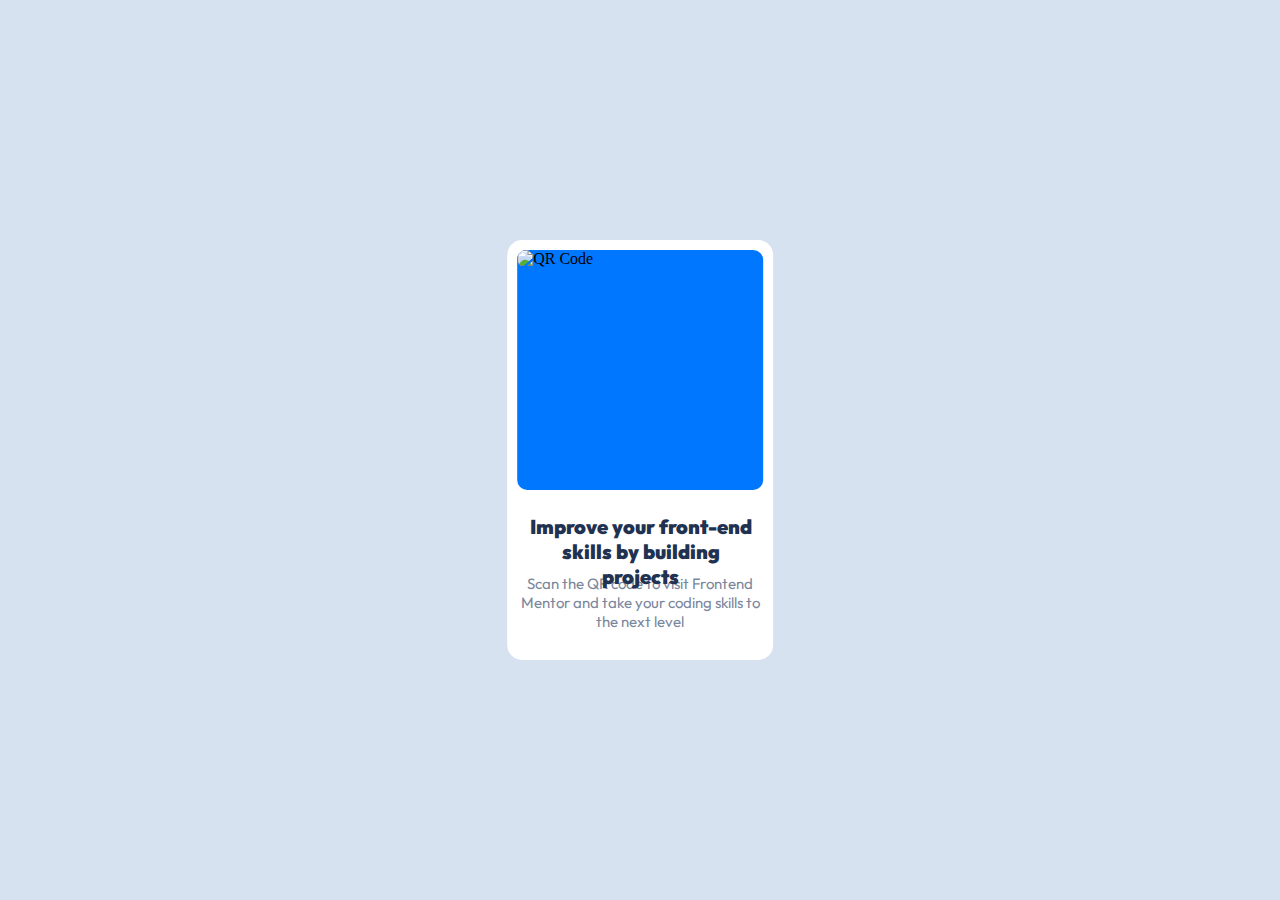
==== qrcode_design.html @ d7ea191a "Add files via upload" ====
<!DOCTYPE html>
<html lang="en">
<head>
    <link rel="icon" type="image/x-icon" href="J:\Desktop\MEC\Acmegrade_WebDev_FS\mycodes\frontendmentor_io\qr-code-component-main\qr-code-component-main\images\favicon-32x32.png">
    <style>
        @import url('https://fonts.googleapis.com/css2?family=Outfit:wght@400;700;900&display=swap');@import url('https://fonts.googleapis.com/css2?family=Outfit:wght@400;700&display=swap');
        body
        {
            background-color:hsl(212, 45%, 89%);
        }
        .bgw
        {
            background-color:white;
            width: 6.5cm;;
            height: 400px;
            /*width:auto;height:auto;*/
            border-radius:15px;
            /*border-right:0.24cm solid white;
            border-left:0.03cm solid white;
            border-top:0.03cm solid white;
            border-bottom:0cm;*/
            padding:0.35cm;
            position: absolute;
        }

        .center 
        {
            position: absolute;
            left: 50%;
            top: 50%;
            transform: translate(-50%, -50%);
            /*border: 5px solid #FFFF00;*/
            padding: 10px;
        }

        .bgb
        {
            background-color:rgb(0, 119, 255);
            height:240px;
            width:6.5cm;
            border-radius:10px;
            /*border:0.35cm solid yellow;*/
            border-bottom: 0.55cm;
        }

        .writtenHead
        {
            /*background-color: greenyellow;*/
            height:80px;
            position:relative;
            border-left: 0.07cm solid white;
            border-right: 0.05cm solid white;
        }

        .writtenPara
        {
            /*background-color: gold;*/
            height:auto;
            margin:4px 0 0 0;
        }

        .head
        {
            text-align:center;
            padding:12px 7px 7px 7px;
            margin: 0;
            vertical-align: middle;
            border-top:12px solid white;
            font-size: 20px;
            
            font-weight: 900;
            font-family: 'Outfit', sans-serif;
            color:hsl(218, 44%, 22%)

        }

        

        .para
        {
            margin:0;
            text-align: center;
            color:hsl(220, 15%, 55%);
            font-size: 15px;
            font-weight: 400;
            font-family: 'Outfit', sans-serif;
        }

        /*.qr
        {
            width:230px;
            height:6cm;
        }*/
    </style>
</head>

<body>
    
<div class="bgw center">
    
    
    <div class="bgb">
        <img class="bgb" src="J:\Desktop\MEC\Acmegrade_WebDev_FS\mycodes\frontendmentor_io\qr-code-component-main\qr-code-component-main\images\image-qr-code.png" alt="QR Code">

    </div>

    <div class="writtenHead">
        <h3 class="head"><b>Improve your front-end skills by building projects</b></h3>

    </div>

    <div class="writtenPara">
        <p class="para">Scan the QR code to visit Frontend Mentor and take your coding skills to  the next level</p>

    </div>
</div>

</body>
</html>
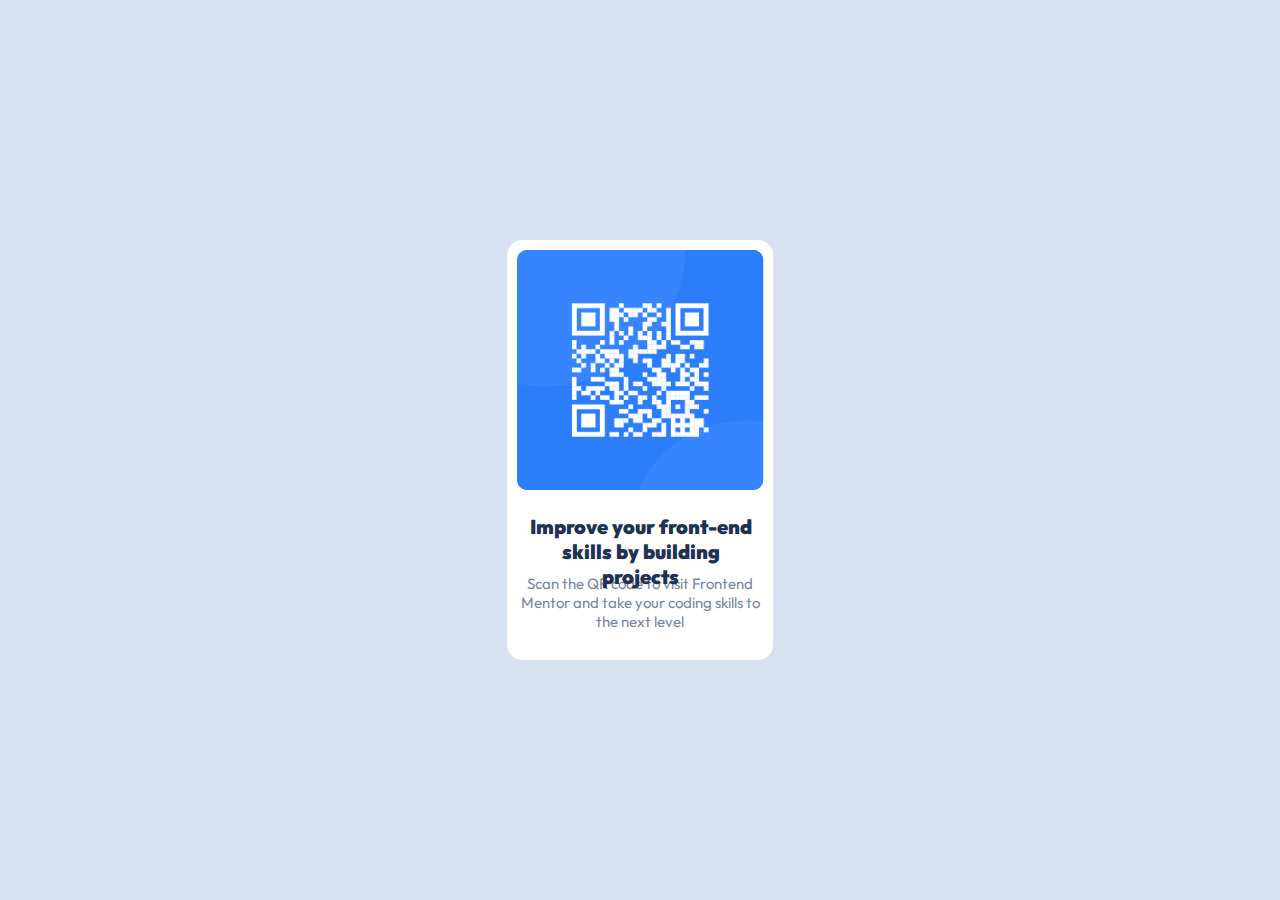
==== commit 8686f61a: "Update qrcode_design.html" ====
--- a/qrcode_design.html
+++ b/qrcode_design.html
@@ -1,7 +1,7 @@
 <!DOCTYPE html>
 <html lang="en">
 <head>
-    <link rel="icon" type="image/x-icon" href="J:\Desktop\MEC\Acmegrade_WebDev_FS\mycodes\frontendmentor_io\qr-code-component-main\qr-code-component-main\images\favicon-32x32.png">
+    <link rel="icon" type="image/x-icon" href="favicon-32x32.png">
     <style>
         @import url('https://fonts.googleapis.com/css2?family=Outfit:wght@400;700;900&display=swap');@import url('https://fonts.googleapis.com/css2?family=Outfit:wght@400;700&display=swap');
         body
@@ -100,7 +100,7 @@
     
     
     <div class="bgb">
-        <img class="bgb" src="J:\Desktop\MEC\Acmegrade_WebDev_FS\mycodes\frontendmentor_io\qr-code-component-main\qr-code-component-main\images\image-qr-code.png" alt="QR Code">
+        <img class="bgb" src="image-qr-code.png" alt="QR Code">
 
     </div>
 
@@ -116,4 +116,4 @@
 </div>
 
 </body>
-</html>+</html>
